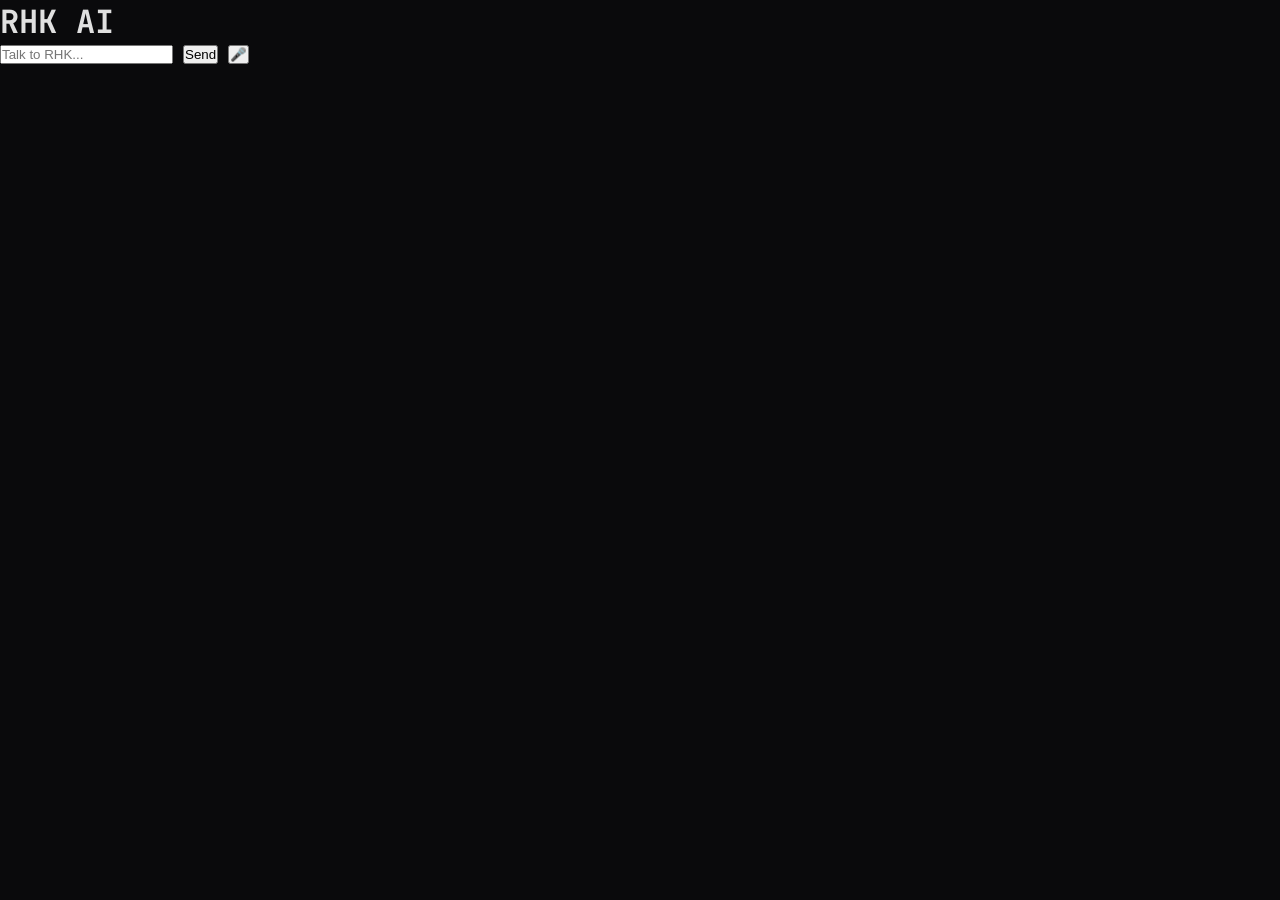
==== index.html @ 8b9f347e "Update index.html" ====
<!DOCTYPE html>
<html>
<head>
    <title>RHK AI</title>
    <link rel="stylesheet" href="style.css">
</head>
<body>

<div class="container">
    <h1>RHK AI</h1>
    <div class="chat-box" id="chatBox"></div>

    <div class="input-area">
        <input type="text" id="userInput" placeholder="Talk to RHK...">
        <button onclick="sendMessage()">Send</button>
        <button onclick="startListening()">🎤</button>
    </div>
</div>

<script src="script.js"></script>
</body>
</html>
---- style.css ----
@import url('https://fonts.googleapis.com/css2?family=JetBrains+Mono:wght@400;700&display=swap');

:root {
    --core-neon: #00ff9d;
    --dark-void: #0a0a0c;
    --panel-bg: #141417;
    --text-color: #e0e0e0;
}

* { margin: 0; padding: 0; box-sizing: border-box; }

body {
    background-color: var(--dark-void);
    color: var(--text-color);
    font-family: 'JetBrains Mono', monospace;
    overflow: hidden;
    height: 100vh;
}

/* Scanner Animation */
.scanner-line {
    position: fixed;
    top: 0; width: 100%; height: 2px;
    background: rgba(0, 255, 157, 0.2);
    box-shadow: 0 0 15px var(--core-neon);
    z-index: 100;
    animation: scan 4s linear infinite;
}

@keyframes scan {
    0% { top: 0; }
    100% { top: 100%; }
}

.interface-wrapper {
    display: flex;
    flex-direction: column;
    height: 100vh;
    padding: 20px;
}

.status-bar {
    display: flex;
    justify-content: space-between;
    padding: 10px;
    border: 1px solid #333;
    font-size: 12px;
    color: var(--core-neon);
    margin-bottom: 20px;
}

/* Data Grid */
.data-hub {
    flex: 1;
    overflow-y: auto;
    padding-bottom: 120px;
}

.module-grid {
    display: grid;
    grid-template-columns: repeat(auto-fill, minmax(250px, 1fr));
    gap: 15px;
}

.data-module {
    background: var(--panel-bg);
    border: 1px solid #222;
    padding: 10px;
    cursor: pointer;
    transition: 0.2s;
    position: relative;
    overflow: hidden;
}

.data-module:hover {
    border-color: var(--core-neon);
    background: #1c1c21;
}

.data-module::before {
    content: "DATA_REC";
    position: absolute;
    top: 5px; right: 5px;
    font-size: 8px; color: #444;
}

.data-module img {
    width: 60px; height: 60px;
    float: left; margin-right: 15px;
    filter: grayscale(1); transition: 0.3s;
}

.data-module:hover img { filter: grayscale(0); box-shadow: 0 0 10px var(--core-neon); }

/* Control Core */
.control-core {
    position: fixed;
    bottom: 30px; left: 50%;
    transform: translateX(-50%);
    width: 90%; max-width: 800px;
    background: #111;
    border: 2px solid var(--core-neon);
    box-shadow: 0 0 30px rgba(0, 255, 157, 0.2);
    padding: 15px;
}

.core-inner {
    display: flex;
    align-items: center;
    justify-content: space-between;
    flex-wrap: wrap;
}

.track-display { display: flex; align-items: center; gap: 15px; }
#core-thumb { width: 50px; height: 50px; border: 1px solid var(--core-neon); }
.hidden { display: none; }

.nexus-btn-main {
    background: var(--core-neon);
    border: none; padding: 10px 20px;
    font-family: 'JetBrains Mono'; font-weight: bold;
    cursor: pointer; box-shadow: 0 0 10px var(--core-neon);
}

.load-bar-container {
    width: 100%; height: 2px;
    background: #222; margin-top: 15px;
}

.load-bar { height: 100%; background: var(--core-neon); width: 0%; box-shadow: 0 0 8px var(--core-neon); }
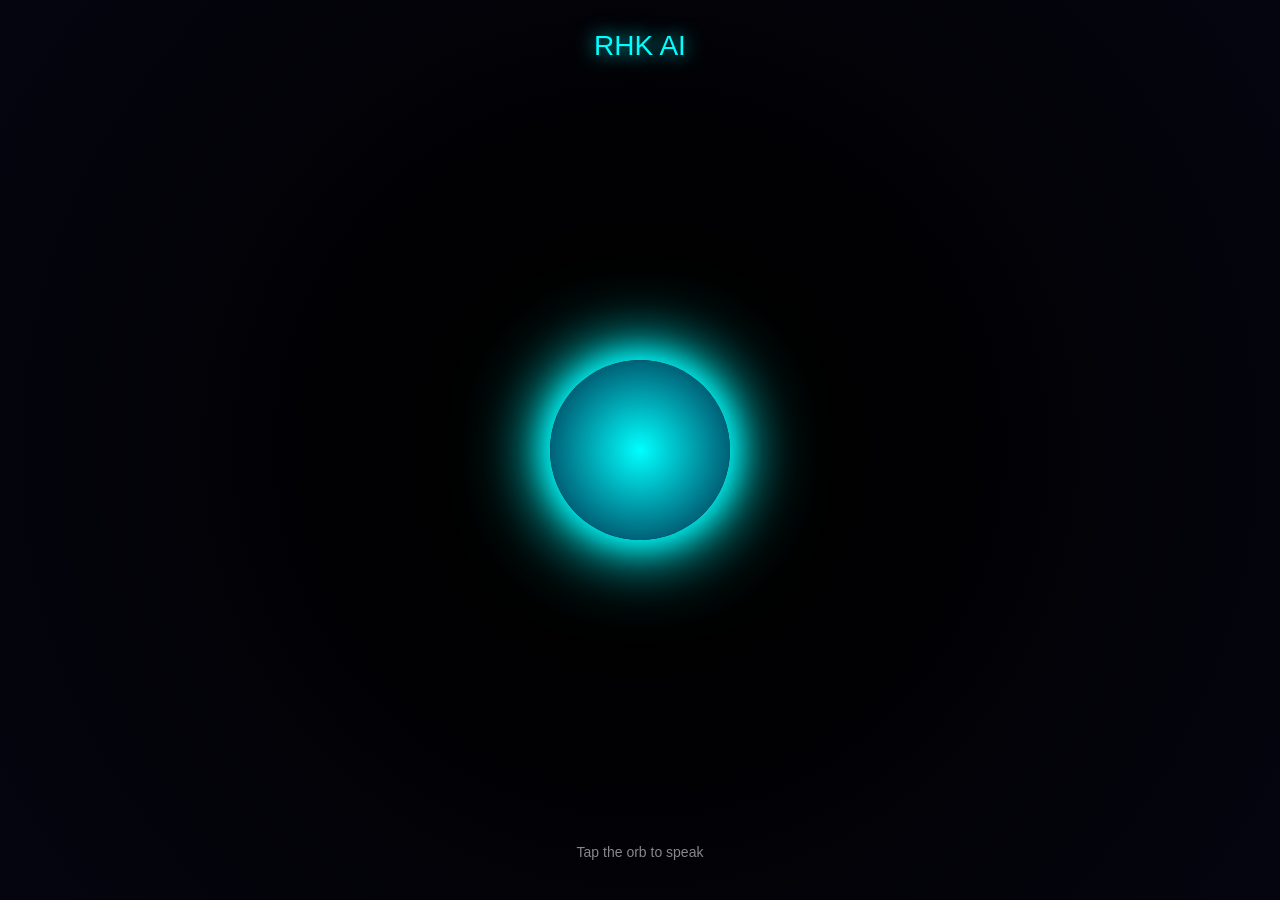
==== commit ed0d1536: "Update index.html" ====
--- a/index.html
+++ b/index.html
@@ -2,21 +2,111 @@
 <html>
 <head>
     <title>RHK AI</title>
-    <link rel="stylesheet" href="style.css">
+    <style>
+        body {
+            margin: 0;
+            height: 100vh;
+            background: radial-gradient(circle at center, #000 20%, #050510 100%);
+            display: flex;
+            justify-content: center;
+            align-items: center;
+            overflow: hidden;
+            font-family: Arial, sans-serif;
+        }
+
+        .orb {
+            width: 180px;
+            height: 180px;
+            border-radius: 50%;
+            background: radial-gradient(circle, #00ffff, #001f3f);
+            box-shadow: 0 0 30px #00ffff,
+                        0 0 60px #00ffff,
+                        0 0 90px #00ffff;
+            animation: idle 3s infinite ease-in-out;
+            cursor: pointer;
+            transition: 0.3s;
+        }
+
+        .orb.active {
+            animation: speak 1s infinite alternate;
+            box-shadow: 0 0 40px #ff00ff,
+                        0 0 80px #ff00ff,
+                        0 0 120px #ff00ff;
+        }
+
+        @keyframes idle {
+            0% { transform: scale(1); }
+            50% { transform: scale(1.08); }
+            100% { transform: scale(1); }
+        }
+
+        @keyframes speak {
+            from { transform: scale(1); }
+            to { transform: scale(1.2); }
+        }
+
+        .title {
+            position: absolute;
+            top: 30px;
+            color: #00ffff;
+            text-shadow: 0 0 20px #00ffff;
+            font-size: 28px;
+        }
+
+        .hint {
+            position: absolute;
+            bottom: 40px;
+            color: #888;
+            font-size: 14px;
+        }
+    </style>
 </head>
 <body>
 
-<div class="container">
-    <h1>RHK AI</h1>
-    <div class="chat-box" id="chatBox"></div>
+<div class="title">RHK AI</div>
+<div class="orb" id="orb"></div>
+<div class="hint">Tap the orb to speak</div>
 
-    <div class="input-area">
-        <input type="text" id="userInput" placeholder="Talk to RHK...">
-        <button onclick="sendMessage()">Send</button>
-        <button onclick="startListening()">🎤</button>
-    </div>
-</div>
+<script>
+    const orb = document.getElementById("orb");
 
-<script src="script.js"></script>
+    function speak(text) {
+        orb.classList.add("active");
+
+        const speech = new SpeechSynthesisUtterance(text);
+        speech.lang = "en-US";
+
+        speech.onend = () => {
+            orb.classList.remove("active");
+        };
+
+        window.speechSynthesis.speak(speech);
+    }
+
+    function getReply(text) {
+        text = text.toLowerCase();
+
+        if (text.includes("hello")) return "Hello Raghav. I am R H K. Your personal AI assistant.";
+        if (text.includes("time")) return "The current time is " + new Date().toLocaleTimeString();
+        if (text.includes("who am i")) return "You are Raghav. Future engineer. Builder of intelligent systems.";
+        if (text.includes("motivate")) return "Discipline beats motivation. Work even when you don't feel like it.";
+        return "I am evolving. Upgrade my intelligence.";
+    }
+
+    function startListening() {
+        const recognition = new (window.SpeechRecognition || window.webkitSpeechRecognition)();
+        recognition.lang = "en-US";
+        recognition.start();
+
+        recognition.onresult = function(event) {
+            const userText = event.results[0][0].transcript;
+            const reply = getReply(userText);
+            speak(reply);
+        };
+    }
+
+    orb.addEventListener("click", startListening);
+</script>
+
 </body>
 </html>
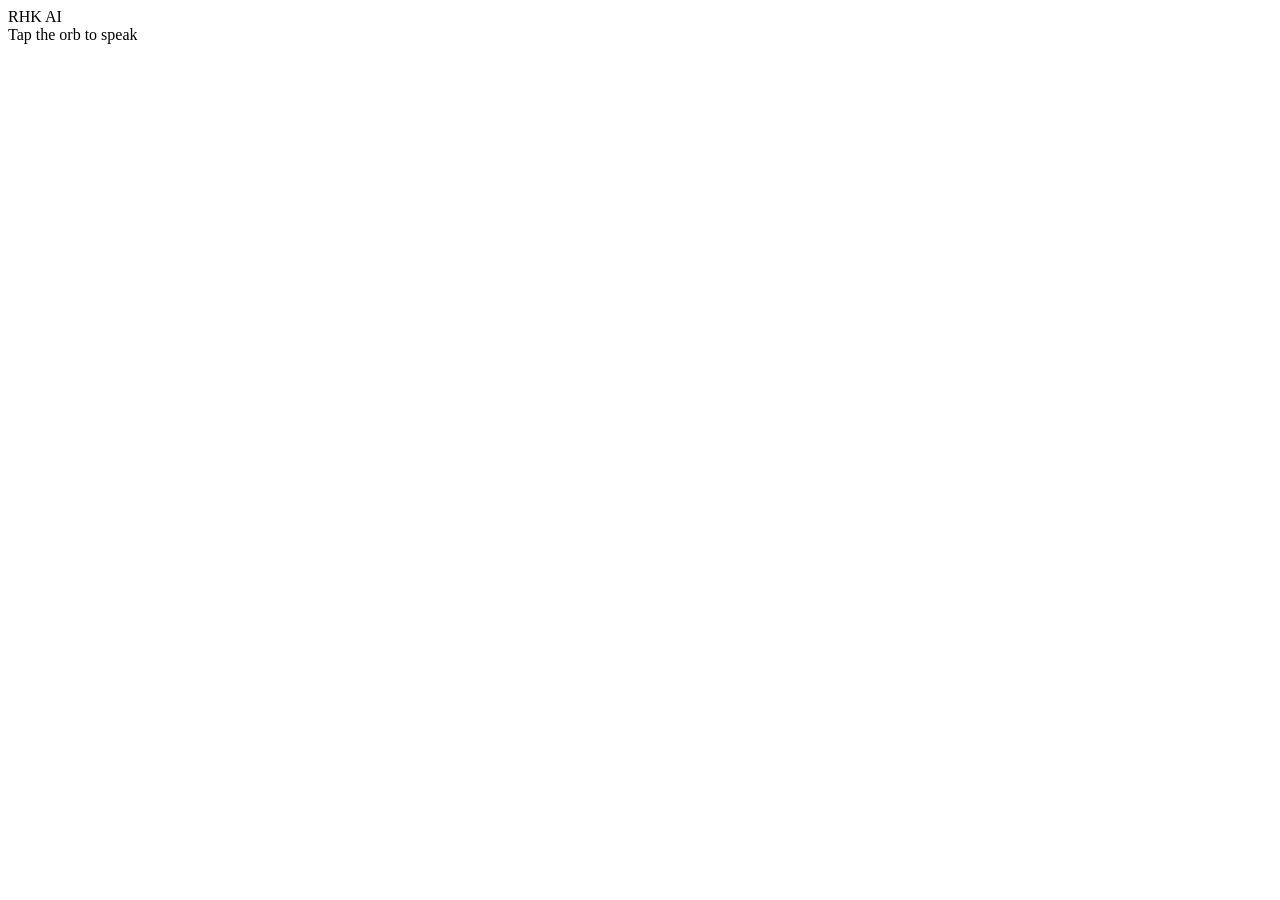
==== commit 21df0ac8: "Update index.html" ====
--- a/index.html
+++ b/index.html
@@ -2,111 +2,18 @@
 <html>
 <head>
     <title>RHK AI</title>
-    <style>
-        body {
-            margin: 0;
-            height: 100vh;
-            background: radial-gradient(circle at center, #000 20%, #050510 100%);
-            display: flex;
-            justify-content: center;
-            align-items: center;
-            overflow: hidden;
-            font-family: Arial, sans-serif;
-        }
-
-        .orb {
-            width: 180px;
-            height: 180px;
-            border-radius: 50%;
-            background: radial-gradient(circle, #00ffff, #001f3f);
-            box-shadow: 0 0 30px #00ffff,
-                        0 0 60px #00ffff,
-                        0 0 90px #00ffff;
-            animation: idle 3s infinite ease-in-out;
-            cursor: pointer;
-            transition: 0.3s;
-        }
-
-        .orb.active {
-            animation: speak 1s infinite alternate;
-            box-shadow: 0 0 40px #ff00ff,
-                        0 0 80px #ff00ff,
-                        0 0 120px #ff00ff;
-        }
-
-        @keyframes idle {
-            0% { transform: scale(1); }
-            50% { transform: scale(1.08); }
-            100% { transform: scale(1); }
-        }
-
-        @keyframes speak {
-            from { transform: scale(1); }
-            to { transform: scale(1.2); }
-        }
-
-        .title {
-            position: absolute;
-            top: 30px;
-            color: #00ffff;
-            text-shadow: 0 0 20px #00ffff;
-            font-size: 28px;
-        }
-
-        .hint {
-            position: absolute;
-            bottom: 40px;
-            color: #888;
-            font-size: 14px;
-        }
-    </style>
+    <link rel="stylesheet" href="style.css">
 </head>
 <body>
 
 <div class="title">RHK AI</div>
-<div class="orb" id="orb"></div>
+
+<div class="orb-container">
+    <div class="orb" id="orb"></div>
+</div>
+
 <div class="hint">Tap the orb to speak</div>
 
-<script>
-    const orb = document.getElementById("orb");
-
-    function speak(text) {
-        orb.classList.add("active");
-
-        const speech = new SpeechSynthesisUtterance(text);
-        speech.lang = "en-US";
-
-        speech.onend = () => {
-            orb.classList.remove("active");
-        };
-
-        window.speechSynthesis.speak(speech);
-    }
-
-    function getReply(text) {
-        text = text.toLowerCase();
-
-        if (text.includes("hello")) return "Hello Raghav. I am R H K. Your personal AI assistant.";
-        if (text.includes("time")) return "The current time is " + new Date().toLocaleTimeString();
-        if (text.includes("who am i")) return "You are Raghav. Future engineer. Builder of intelligent systems.";
-        if (text.includes("motivate")) return "Discipline beats motivation. Work even when you don't feel like it.";
-        return "I am evolving. Upgrade my intelligence.";
-    }
-
-    function startListening() {
-        const recognition = new (window.SpeechRecognition || window.webkitSpeechRecognition)();
-        recognition.lang = "en-US";
-        recognition.start();
-
-        recognition.onresult = function(event) {
-            const userText = event.results[0][0].transcript;
-            const reply = getReply(userText);
-            speak(reply);
-        };
-    }
-
-    orb.addEventListener("click", startListening);
-</script>
-
+<script src="script.js"></script>
 </body>
 </html>
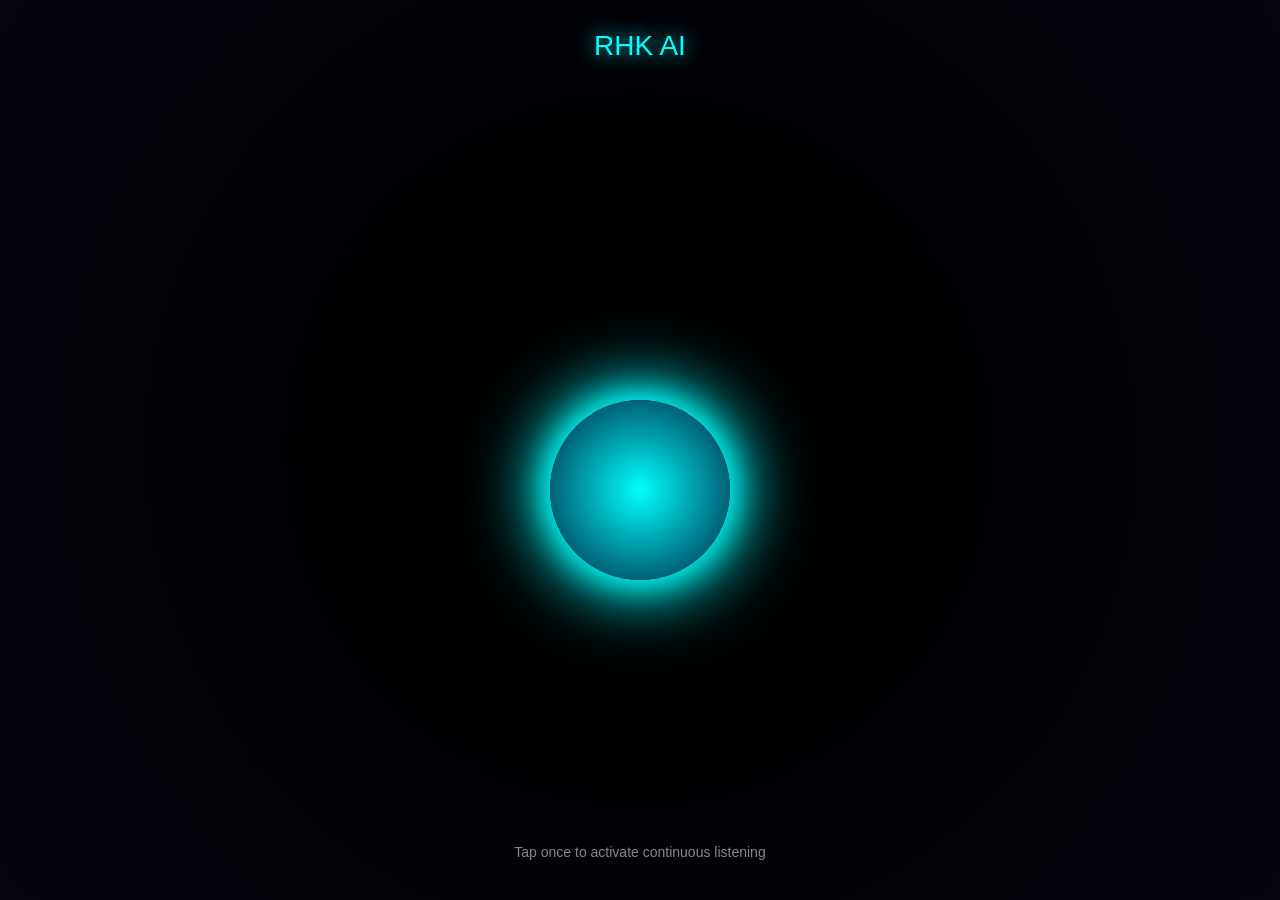
==== commit 2a484836: "Update index.html" ====
--- a/index.html
+++ b/index.html
@@ -6,13 +6,18 @@
 </head>
 <body>
 
+<div class="startup" id="startup">
+    <h1>Initializing RHK AI...</h1>
+</div>
+
 <div class="title">RHK AI</div>
 
-<div class="orb-container">
+<div class="orb-wrapper">
+    <div class="wave"></div>
     <div class="orb" id="orb"></div>
 </div>
 
-<div class="hint">Tap the orb to speak</div>
+<div class="hint">Tap once to activate continuous listening</div>
 
 <script src="script.js"></script>
 </body>
--- a/style.css
+++ b/style.css
@@ -0,0 +1,75 @@
+body {
+    margin: 0;
+    height: 100vh;
+    background: radial-gradient(circle at center, #000 20%, #050510 100%);
+    display: flex;
+    justify-content: center;
+    align-items: center;
+    overflow: hidden;
+    font-family: Arial, sans-serif;
+    flex-direction: column;
+}
+
+.title {
+    position: absolute;
+    top: 30px;
+    font-size: 28px;
+    color: #00ffff;
+    text-shadow: 0 0 20px #00ffff;
+}
+
+.hint {
+    position: absolute;
+    bottom: 40px;
+    font-size: 14px;
+    color: #888;
+}
+
+.orb-container {
+    display: flex;
+    justify-content: center;
+    align-items: center;
+}
+
+.orb {
+    width: 180px;
+    height: 180px;
+    border-radius: 50%;
+    background: radial-gradient(circle, #00ffff, #001f3f);
+    box-shadow:
+        0 0 30px #00ffff,
+        0 0 60px #00ffff,
+        0 0 90px #00ffff;
+    animation: idle 3s infinite ease-in-out;
+    cursor: pointer;
+    transition: 0.3s;
+}
+
+/* Listening state */
+.orb.listening {
+    box-shadow:
+        0 0 40px #00ff00,
+        0 0 80px #00ff00,
+        0 0 120px #00ff00;
+    transform: scale(1.1);
+}
+
+/* Speaking state */
+.orb.speaking {
+    animation: speaking 1s infinite alternate;
+    box-shadow:
+        0 0 40px #ff00ff,
+        0 0 80px #ff00ff,
+        0 0 120px #ff00ff;
+}
+
+@keyframes idle {
+    0% { transform: scale(1); }
+    50% { transform: scale(1.08); }
+    100% { transform: scale(1); }
+}
+
+@keyframes speaking {
+    from { transform: scale(1); }
+    to { transform: scale(1.2); }
+}
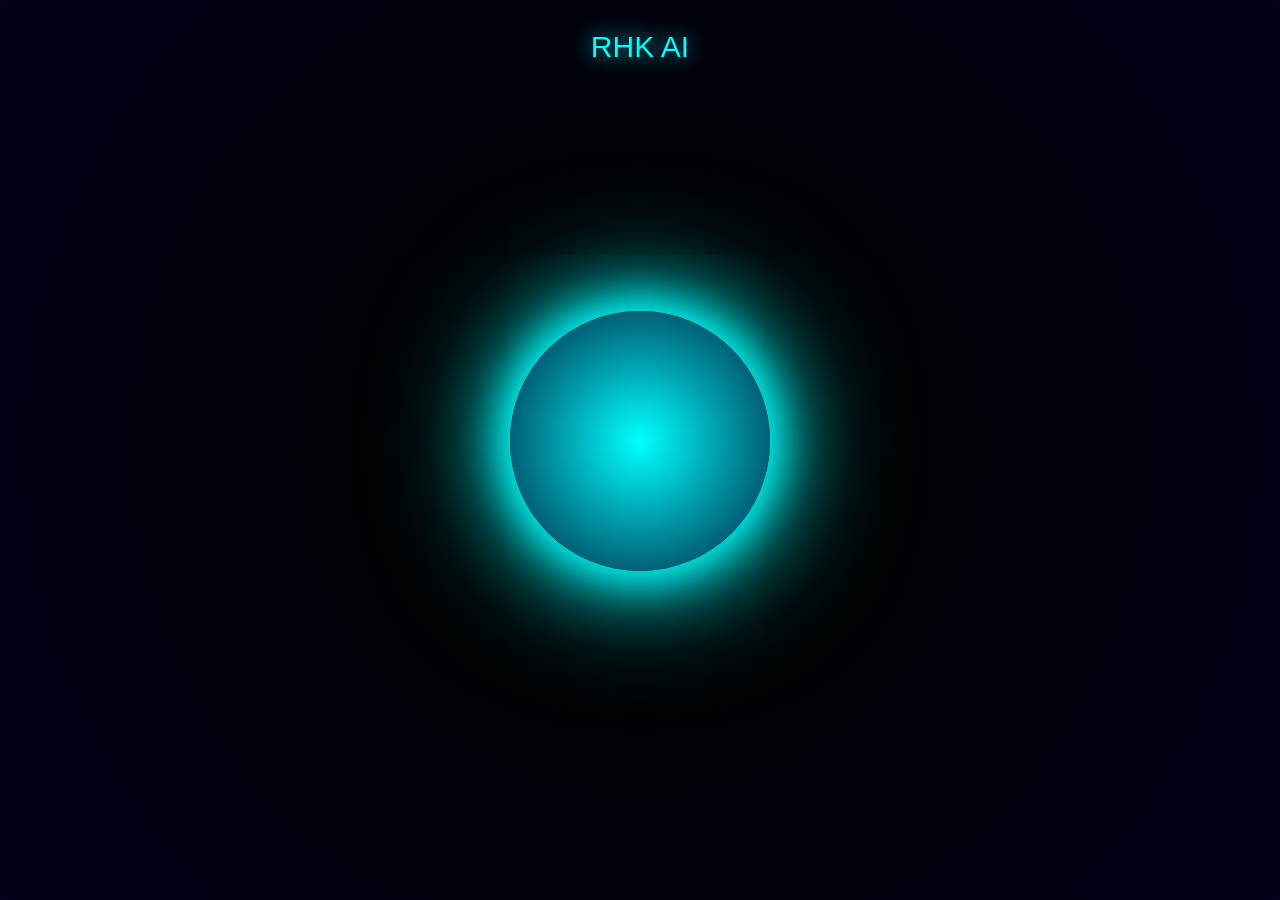
==== commit 562da58f: "Update index.html" ====
--- a/index.html
+++ b/index.html
@@ -6,10 +6,6 @@
 </head>
 <body>
 
-<div class="startup" id="startup">
-    <h1>Initializing RHK AI...</h1>
-</div>
-
 <div class="title">RHK AI</div>
 
 <div class="orb-wrapper">
@@ -17,7 +13,7 @@
     <div class="orb" id="orb"></div>
 </div>
 
-<div class="hint">Tap once to activate continuous listening</div>
+<div class="status" id="status">Say "Hey RHK"</div>
 
 <script src="script.js"></script>
 </body>
--- a/style.css
+++ b/style.css
@@ -1,75 +1,121 @@
 body {
     margin: 0;
     height: 100vh;
-    background: radial-gradient(circle at center, #000 20%, #050510 100%);
+    background: radial-gradient(circle at center, #000 20%, #02021a 100%);
     display: flex;
     justify-content: center;
     align-items: center;
+    flex-direction: column;
+    font-family: Arial, sans-serif;
     overflow: hidden;
-    font-family: Arial, sans-serif;
-    flex-direction: column;
+}
+
+/* Startup screen */
+.startup {
+    position: fixed;
+    width: 100%;
+    height: 100%;
+    background: black;
+    display: flex;
+    justify-content: center;
+    align-items: center;
+    color: #00ffff;
+    font-size: 22px;
+    z-index: 10;
+    animation: fadeOut 3s forwards 2s;
+}
+
+@keyframes fadeOut {
+    to { opacity: 0; visibility: hidden; }
 }
 
 .title {
     position: absolute;
     top: 30px;
-    font-size: 28px;
+    font-size: 30px;
     color: #00ffff;
-    text-shadow: 0 0 20px #00ffff;
+    text-shadow: 0 0 25px #00ffff;
 }
 
 .hint {
     position: absolute;
     bottom: 40px;
+    color: #888;
     font-size: 14px;
-    color: #888;
 }
 
-.orb-container {
+.orb-wrapper {
+    position: relative;
     display: flex;
     justify-content: center;
     align-items: center;
 }
 
+/* Wave ring */
+.wave {
+    position: absolute;
+    width: 350px;
+    height: 350px;
+    border-radius: 50%;
+    border: 3px solid #00ffff;
+    opacity: 0;
+}
+
+/* Main orb */
 .orb {
-    width: 180px;
-    height: 180px;
+    width: 260px;
+    height: 260px;
     border-radius: 50%;
     background: radial-gradient(circle, #00ffff, #001f3f);
     box-shadow:
-        0 0 30px #00ffff,
-        0 0 60px #00ffff,
-        0 0 90px #00ffff;
+        0 0 40px #00ffff,
+        0 0 80px #00ffff,
+        0 0 140px #00ffff;
     animation: idle 3s infinite ease-in-out;
     cursor: pointer;
     transition: 0.3s;
 }
 
-/* Listening state */
+/* Listening */
 .orb.listening {
     box-shadow:
-        0 0 40px #00ff00,
-        0 0 80px #00ff00,
-        0 0 120px #00ff00;
-    transform: scale(1.1);
+        0 0 50px #00ff00,
+        0 0 100px #00ff00,
+        0 0 160px #00ff00;
 }
 
-/* Speaking state */
+.orb.listening + .wave {
+    animation: wavePulse 1.5s infinite;
+    opacity: 1;
+}
+
+/* Speaking */
 .orb.speaking {
     animation: speaking 1s infinite alternate;
     box-shadow:
-        0 0 40px #ff00ff,
-        0 0 80px #ff00ff,
-        0 0 120px #ff00ff;
+        0 0 60px #ff00ff,
+        0 0 120px #ff00ff,
+        0 0 200px #ff00ff;
 }
 
 @keyframes idle {
     0% { transform: scale(1); }
-    50% { transform: scale(1.08); }
+    50% { transform: scale(1.1); }
     100% { transform: scale(1); }
 }
 
 @keyframes speaking {
     from { transform: scale(1); }
-    to { transform: scale(1.2); }
+    to { transform: scale(1.25); }
+}
+
+@keyframes wavePulse {
+    0% {
+        transform: scale(1);
+        opacity: 0.7;
+    }
+    100% {
+        transform: scale(1.4);
+        opacity: 0;
+    }
 }
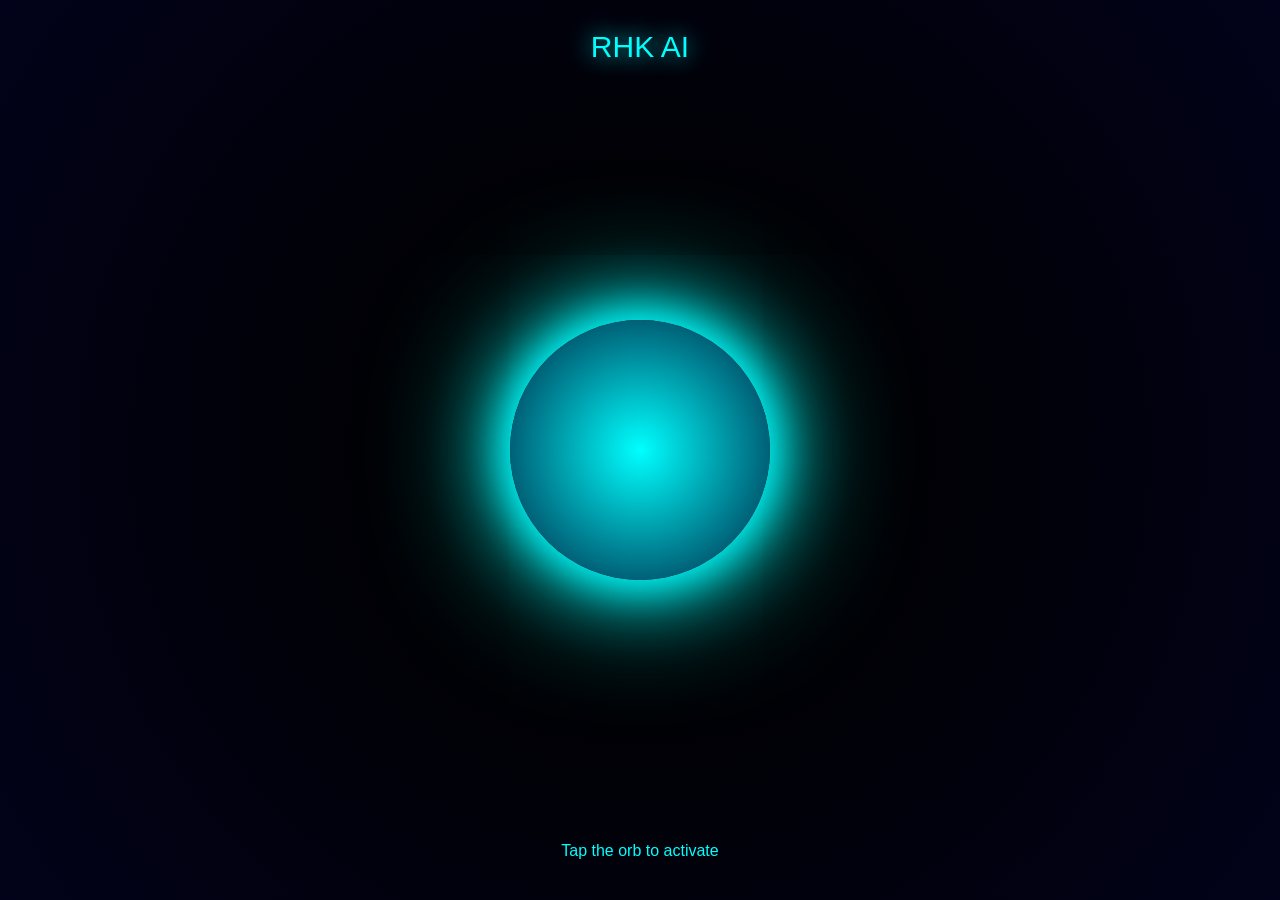
==== commit 7f4f2d96: "Update index.html" ====
--- a/index.html
+++ b/index.html
@@ -9,11 +9,11 @@
 <div class="title">RHK AI</div>
 
 <div class="orb-wrapper">
-    <div class="wave"></div>
+    <div class="wave" id="wave"></div>
     <div class="orb" id="orb"></div>
 </div>
 
-<div class="status" id="status">Say "Hey RHK"</div>
+<div class="status" id="status">Tap the orb to activate</div>
 
 <script src="script.js"></script>
 </body>
--- a/style.css
+++ b/style.css
@@ -10,25 +10,6 @@
     overflow: hidden;
 }
 
-/* Startup screen */
-.startup {
-    position: fixed;
-    width: 100%;
-    height: 100%;
-    background: black;
-    display: flex;
-    justify-content: center;
-    align-items: center;
-    color: #00ffff;
-    font-size: 22px;
-    z-index: 10;
-    animation: fadeOut 3s forwards 2s;
-}
-
-@keyframes fadeOut {
-    to { opacity: 0; visibility: hidden; }
-}
-
 .title {
     position: absolute;
     top: 30px;
@@ -37,21 +18,16 @@
     text-shadow: 0 0 25px #00ffff;
 }
 
-.hint {
+.status {
     position: absolute;
     bottom: 40px;
-    color: #888;
-    font-size: 14px;
+    color: #00ffff;
 }
 
 .orb-wrapper {
     position: relative;
-    display: flex;
-    justify-content: center;
-    align-items: center;
 }
 
-/* Wave ring */
 .wave {
     position: absolute;
     width: 350px;
@@ -61,7 +37,6 @@
     opacity: 0;
 }
 
-/* Main orb */
 .orb {
     width: 260px;
     height: 260px;
@@ -71,51 +46,16 @@
         0 0 40px #00ffff,
         0 0 80px #00ffff,
         0 0 140px #00ffff;
-    animation: idle 3s infinite ease-in-out;
-    cursor: pointer;
-    transition: 0.3s;
 }
-
-/* Listening */
 .orb.listening {
     box-shadow:
         0 0 50px #00ff00,
         0 0 100px #00ff00,
         0 0 160px #00ff00;
 }
-
-.orb.listening + .wave {
-    animation: wavePulse 1.5s infinite;
-    opacity: 1;
-}
-
-/* Speaking */
 .orb.speaking {
-    animation: speaking 1s infinite alternate;
     box-shadow:
         0 0 60px #ff00ff,
         0 0 120px #ff00ff,
         0 0 200px #ff00ff;
-}
-
-@keyframes idle {
-    0% { transform: scale(1); }
-    50% { transform: scale(1.1); }
-    100% { transform: scale(1); }
-}
-
-@keyframes speaking {
-    from { transform: scale(1); }
-    to { transform: scale(1.25); }
-}
-
-@keyframes wavePulse {
-    0% {
-        transform: scale(1);
-        opacity: 0.7;
-    }
-    100% {
-        transform: scale(1.4);
-        opacity: 0;
-    }
 }
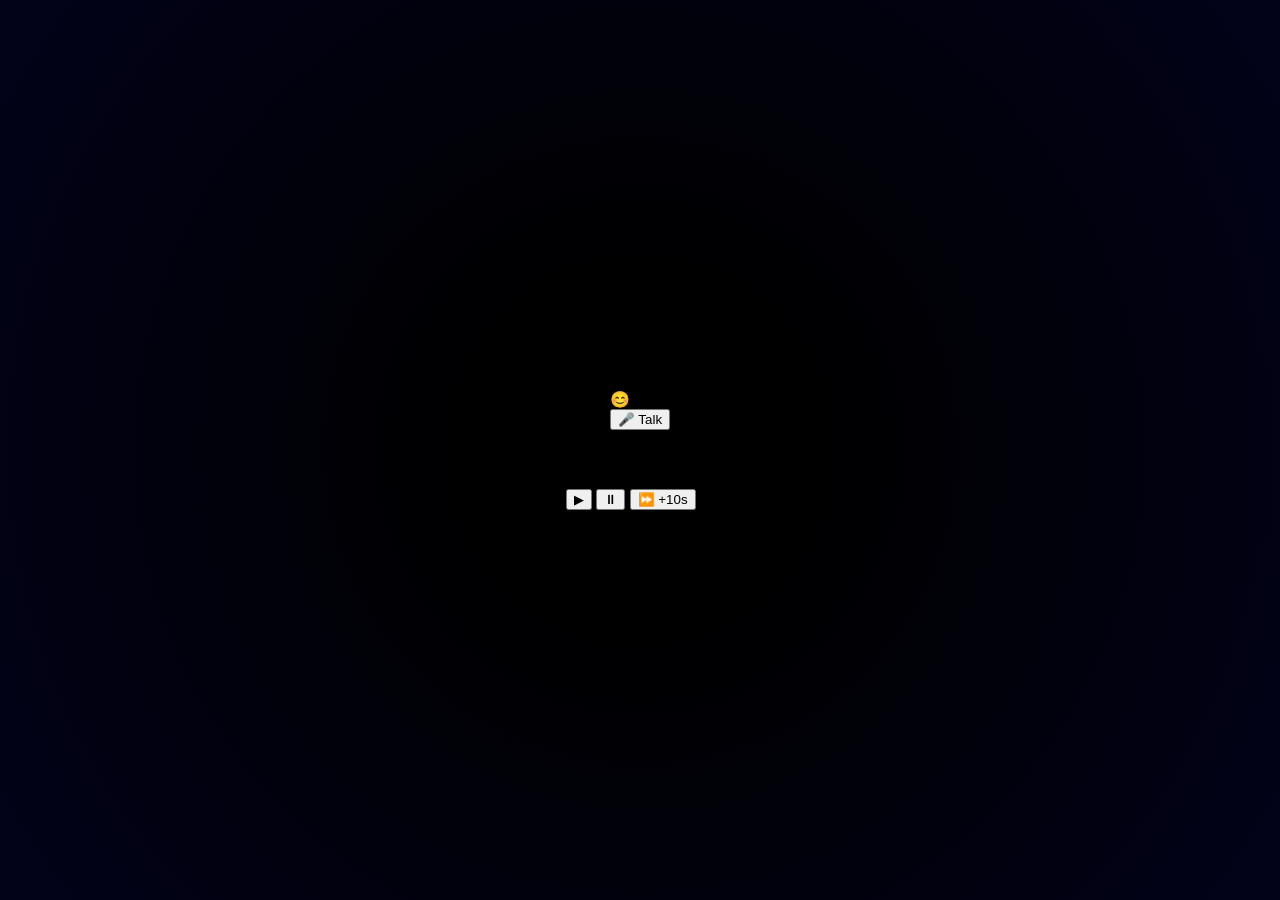
==== commit 0b151500: "Update index.html" ====
--- a/index.html
+++ b/index.html
@@ -6,15 +6,33 @@
 </head>
 <body>
 
-<div class="title">RHK AI</div>
+<div class="assistant">
+    <div class="eyes" id="eyes">
+        <div class="eye"></div>
+        <div class="eye"></div>
+    </div>
 
-<div class="orb-wrapper">
-    <div class="wave" id="wave"></div>
-    <div class="orb" id="orb"></div>
+    <div class="mouth">😊</div>
+
+    <button id="talkBtn">🎤 Talk</button>
 </div>
 
-<div class="status" id="status">Tap the orb to activate</div>
+<div class="player-section">
+    <div class="cd" id="cd"></div>
 
+    <h3 id="songTitle">No Song Playing</h3>
+
+    <div class="controls">
+        <button onclick="playVideo()">▶</button>
+        <button onclick="pauseVideo()">⏸</button>
+        <button onclick="forward10()">⏩ +10s</button>
+    </div>
+</div>
+
+<!-- Hidden YouTube player -->
+<div id="player" style="display:none;"></div>
+
+<script src="https://www.youtube.com/iframe_api"></script>
 <script src="script.js"></script>
 </body>
 </html>
--- a/style.css
+++ b/style.css
@@ -38,24 +38,50 @@
 }
 
 .orb {
-    width: 260px;
-    height: 260px;
+    width: 280px;
+    height: 280px;
     border-radius: 50%;
     background: radial-gradient(circle, #00ffff, #001f3f);
     box-shadow:
         0 0 40px #00ffff,
         0 0 80px #00ffff,
-        0 0 140px #00ffff;
+        0 0 150px #00ffff;
+    cursor: pointer;
+    transition: 0.3s;
 }
+
 .orb.listening {
     box-shadow:
-        0 0 50px #00ff00,
-        0 0 100px #00ff00,
-        0 0 160px #00ff00;
+        0 0 60px #00ff00,
+        0 0 120px #00ff00,
+        0 0 200px #00ff00;
 }
+
 .orb.speaking {
     box-shadow:
         0 0 60px #ff00ff,
         0 0 120px #ff00ff,
         0 0 200px #ff00ff;
+    animation: speakAnim 1s infinite alternate;
+}
+
+@keyframes speakAnim {
+    from { transform: scale(1); }
+    to { transform: scale(1.15); }
+}
+
+.wave.active {
+    animation: wavePulse 1.5s infinite;
+    opacity: 1;
+}
+
+@keyframes wavePulse {
+    0% {
+        transform: scale(1);
+        opacity: 0.7;
+    }
+    100% {
+        transform: scale(1.5);
+        opacity: 0;
+    }
 }
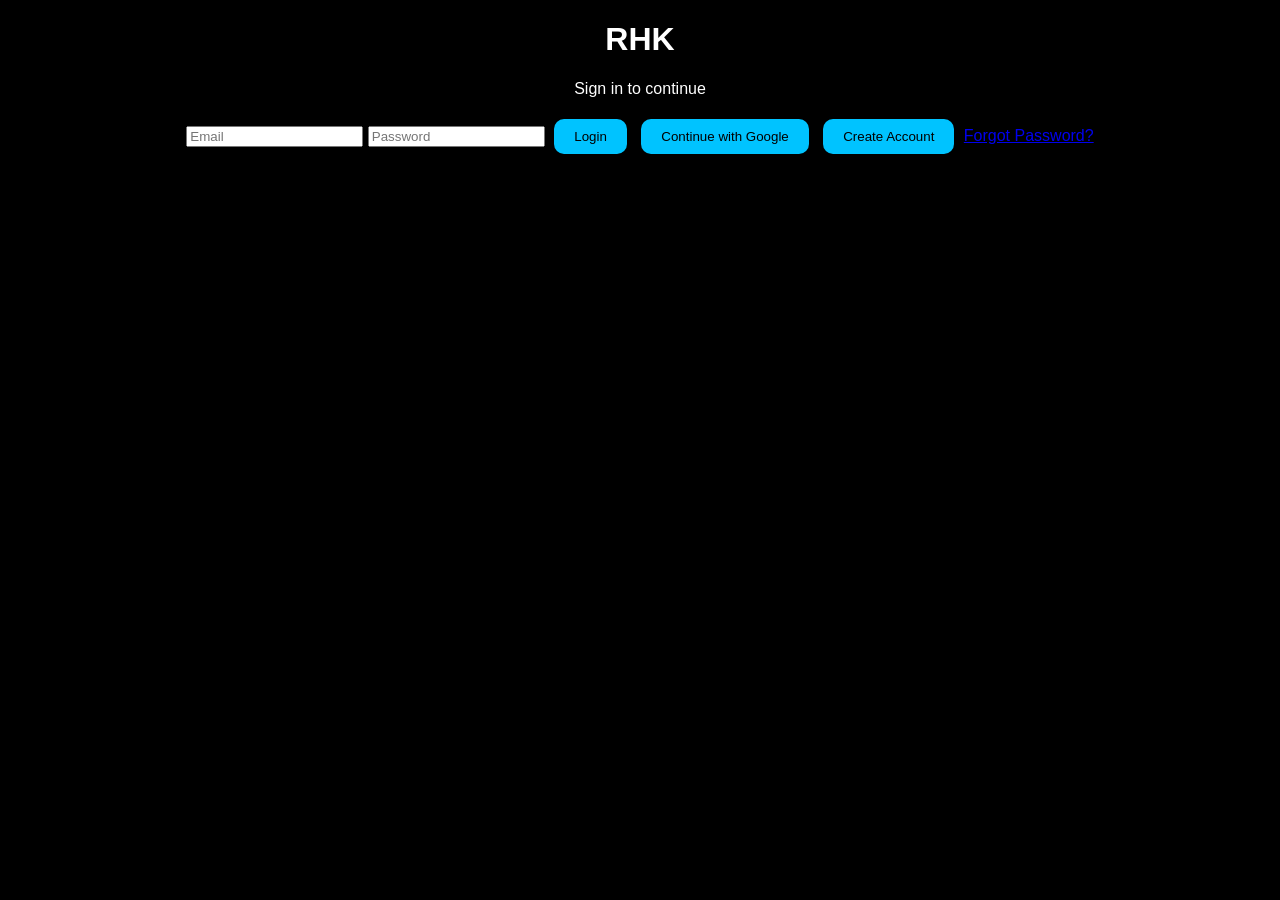
==== commit f42ded04: "Update index.html for login page layout" ====
--- a/index.html
+++ b/index.html
@@ -1,38 +1,32 @@
 <!DOCTYPE html>
-<html>
+<html lang="en">
 <head>
-    <title>RHK AI</title>
-    <link rel="stylesheet" href="style.css">
+<meta charset="UTF-8">
+<meta name="viewport" content="width=device-width, initial-scale=1.0">
+<title>RHK Login</title>
+<link rel="stylesheet" href="style.css">
 </head>
 <body>
 
-<div class="assistant">
-    <div class="eyes" id="eyes">
-        <div class="eye"></div>
-        <div class="eye"></div>
-    </div>
+<div class="container">
+    <h1>RHK</h1>
+    <p>Sign in to continue</p>
 
-    <div class="mouth">😊</div>
+    <input type="email" id="email" placeholder="Email">
 
-    <button id="talkBtn">🎤 Talk</button>
+    <input type="password" id="password" placeholder="Password">
+
+    <button id="loginBtn">Login</button>
+
+    <button id="googleBtn">Continue with Google</button>
+
+    <button id="signupBtn">Create Account</button>
+
+    <a href="#" id="forgotBtn">Forgot Password?</a>
+
 </div>
 
-<div class="player-section">
-    <div class="cd" id="cd"></div>
+<script type="module" src="script.js"></script>
 
-    <h3 id="songTitle">No Song Playing</h3>
-
-    <div class="controls">
-        <button onclick="playVideo()">▶</button>
-        <button onclick="pauseVideo()">⏸</button>
-        <button onclick="forward10()">⏩ +10s</button>
-    </div>
-</div>
-
-<!-- Hidden YouTube player -->
-<div id="player" style="display:none;"></div>
-
-<script src="https://www.youtube.com/iframe_api"></script>
-<script src="script.js"></script>
 </body>
-</html>+</html>
--- a/style.css
+++ b/style.css
@@ -1,87 +1,77 @@
 body {
     margin: 0;
-    height: 100vh;
-    background: radial-gradient(circle at center, #000 20%, #02021a 100%);
+    background: black;
+    color: white;
+    text-align: center;
+    font-family: Arial, sans-serif;
+}
+
+/* Eyes */
+.eyes {
     display: flex;
     justify-content: center;
-    align-items: center;
-    flex-direction: column;
-    font-family: Arial, sans-serif;
-    overflow: hidden;
+    gap: 50px;
+    margin-top: 80px;
 }
 
-.title {
-    position: absolute;
-    top: 30px;
-    font-size: 30px;
-    color: #00ffff;
-    text-shadow: 0 0 25px #00ffff;
+.eye {
+    width: 60px;
+    height: 60px;
+    background: #00c3ff;
+    border-radius: 50%;
+    animation: blink 2s infinite;
+    transition: all 0.3s ease;
 }
 
-.status {
-    position: absolute;
-    bottom: 40px;
-    color: #00ffff;
+@keyframes blink {
+    0%, 90%, 100% { height: 60px; }
+    95% { height: 5px; }
 }
 
-.orb-wrapper {
-    position: relative;
+/* Active Eyes */
+.eyes.active .eye {
+    height: 80px;
+    width: 80px;
+    animation: none;
 }
 
-.wave {
-    position: absolute;
-    width: 350px;
-    height: 350px;
-    border-radius: 50%;
-    border: 3px solid #00ffff;
-    opacity: 0;
+/* Smile */
+.mouth {
+    font-size: 40px;
+    margin-top: 10px;
 }
 
-.orb {
-    width: 280px;
-    height: 280px;
+/* CD */
+.cd {
+    width: 200px;
+    height: 200px;
+    margin: 40px auto;
     border-radius: 50%;
-    background: radial-gradient(circle, #00ffff, #001f3f);
-    box-shadow:
-        0 0 40px #00ffff,
-        0 0 80px #00ffff,
-        0 0 150px #00ffff;
-    cursor: pointer;
-    transition: 0.3s;
+    background: radial-gradient(circle, #222 40%, #00c3ff 60%, #000 100%);
+    box-shadow: 0 0 30px #00c3ff;
+    transition: transform 0.3s linear;
 }
 
-.orb.listening {
-    box-shadow:
-        0 0 60px #00ff00,
-        0 0 120px #00ff00,
-        0 0 200px #00ff00;
+.rotate {
+    animation: spin 3s linear infinite;
 }
 
-.orb.speaking {
-    box-shadow:
-        0 0 60px #ff00ff,
-        0 0 120px #ff00ff,
-        0 0 200px #ff00ff;
-    animation: speakAnim 1s infinite alternate;
+@keyframes spin {
+    from { transform: rotate(0deg); }
+    to { transform: rotate(360deg); }
 }
 
-@keyframes speakAnim {
-    from { transform: scale(1); }
-    to { transform: scale(1.15); }
+/* Buttons */
+button {
+    padding: 10px 20px;
+    margin: 5px;
+    background: #00c3ff;
+    border: none;
+    border-radius: 10px;
+    cursor: pointer;
 }
 
-.wave.active {
-    animation: wavePulse 1.5s infinite;
-    opacity: 1;
-}
-
-@keyframes wavePulse {
-    0% {
-        transform: scale(1);
-        opacity: 0.7;
-    }
-    100% {
-        transform: scale(1.5);
-        opacity: 0;
-    }
+button:hover {
+    background: white;
+    color: black;
 }
